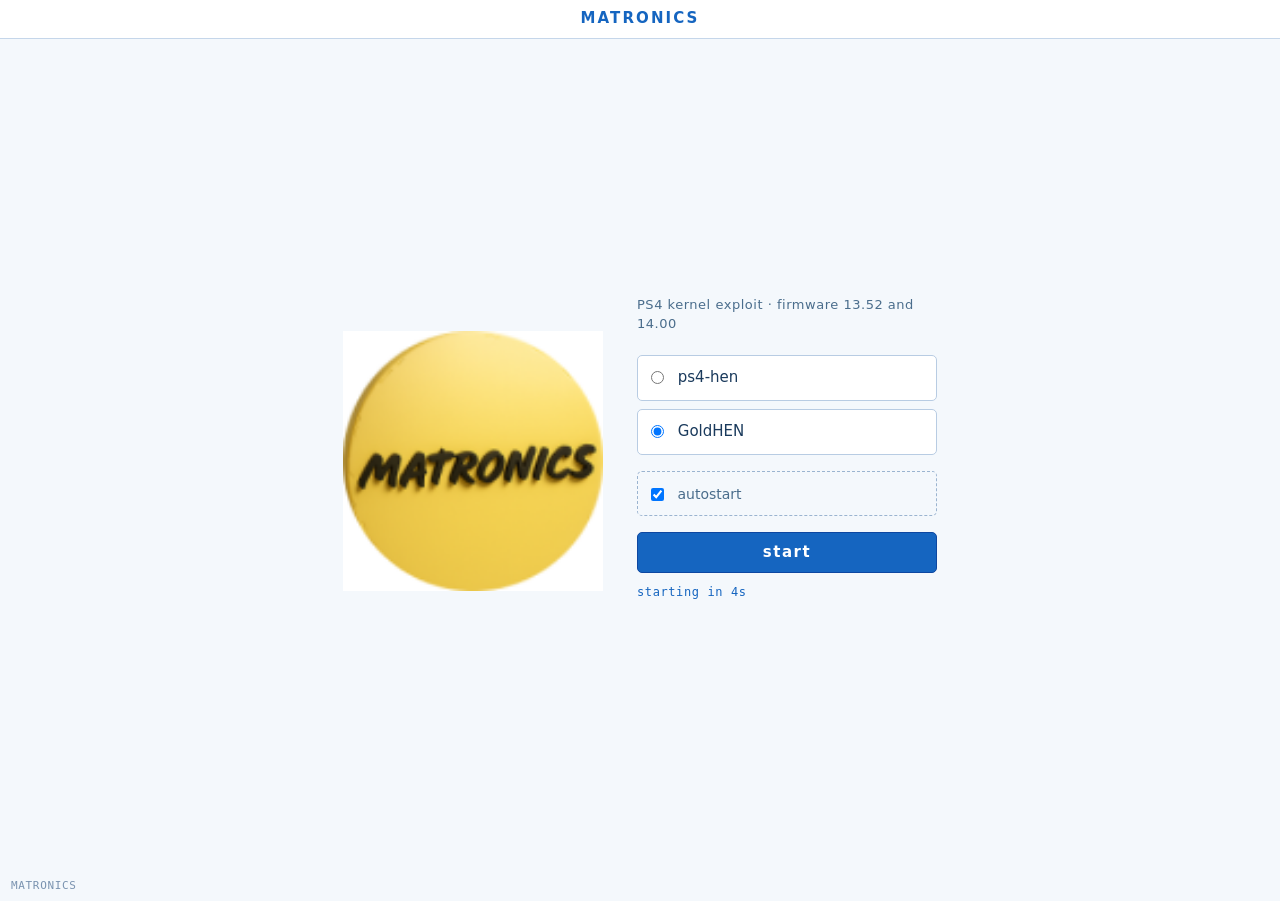
==== index.html @ a5d4e54d "Add files via upload" ====
<!doctype html>
<html class="landing" lang="en" manifest="cache.appcache">
  <head>
    <meta charset="utf-8" />
    <meta name="viewport" content="width=device-width,initial-scale=1" />
    <title>MATRONICS</title>
    <link rel="stylesheet" href="style.css" />
  </head>
  <body>
    <!-- Every run starts from here. The referrer guard in jb.js arms the chain
         only when it was reached from this page, so that a browser restoring
         its last session cannot re-run it unattended. -->
    <div id="brand"><b>MATRONICS</b></div>

    <div class="shell">
      <img class="meme" src="meme.png" alt="" />

      <main class="panel">
        <p class="lede">PS4 kernel exploit &middot; firmware 13.52 and 14.00</p>

        <form class="pick" id="pick">
          <label class="opt">
            <input type="radio" name="payload" value="hen" />
            <span>ps4-hen</span>
          </label>
          <label class="opt">
            <input type="radio" name="payload" value="goldhen" checked />
            <span>GoldHEN</span>
          </label>

          <label class="opt opt-auto">
            <input type="checkbox" id="auto" checked />
            <span>autostart</span>
          </label>

          <button class="btn" type="submit">start</button>
          <p class="count" id="count"></p>
          <p class="count" id="cache" aria-live="polite"></p>
        </form>
      </main>
    </div>

    <p class="byline">MATRONICS</p>
    <script src="launch.js"></script>
  </body>
</html>
---- style.css ----
/* MATRONICS -- shared styling for the landing page and the run page.

   The page kind sits on <html> (.landing / .run), never on <body>: jb.js owns
   the body classes .log, .done and .fail and replaces them wholesale, so a
   page-kind class on <body> would not survive the first state change. */

:root {
  --bg: #0b0d10;
  --panel: #0e1116;
  --sunk: #11151b;
  --line: #1e2732;

  --fg: #c8ced8;
  --bright: #e6ebf2;
  --dim: #7c8798;
  --faint: #4d5765;

  --ok: #7fd0a0;
  --bad: #d08a7f;
  --warn: #d8c07f;

  --sans: "Segoe UI", system-ui, sans-serif;
  --mono: Consolas, "DejaVu Sans Mono", monospace;
}

* {
  box-sizing: border-box;
}

html,
body {
  margin: 0;
  padding: 0;
  min-height: 100%;
  background: var(--bg);
  color: var(--fg);
  font: 15px/1.45 var(--sans);
}

/* --- the bar at the top of both pages ----------------------------------- */

#brand {
  padding: 8px 10px;
  border-bottom: 1px solid var(--line);
  background: var(--panel);
  text-align: center;
}

#brand b {
  color: var(--bright);
  font-size: 15px;
  font-weight: 700;
  letter-spacing: 0.14em;
  vertical-align: middle;
}

.byline {
  position: fixed;
  bottom: 9px;
  left: 11px;
  z-index: 9;
  margin: 0;
  color: var(--faint);
  font: 11px/1 var(--mono);
  letter-spacing: 0.06em;
}

/* --- landing page ------------------------------------------------------- */

html.landing,
html.landing body {
  background: #f4f8fc;
  color: #1a3a5c;
}

html.landing #brand {
  background: #ffffff;
  border-bottom: 1px solid #c5d6ea;
}

html.landing #brand b {
  color: #1565c0;
}

html.landing .byline {
  color: #7a93b0;
}

.shell {
  display: flex;
  align-items: center;
  justify-content: center;
  flex-wrap: wrap;
  gap: 34px;
  min-height: calc(100vh - 38px);
  padding: 28px 20px 46px;
}

.meme {
  width: 260px;
  max-width: 44vw;
  height: auto;
}

.panel {
  width: 300px;
}

.lede {
  margin: 0 0 1.6em;
  color: var(--dim);
  font-size: 13px;
  letter-spacing: 0.04em;
}

html.landing .lede {
  color: #4a6d8c;
}

.pick {
  margin: 0;
}

.opt {
  display: block;
  margin-bottom: 8px;
  padding: 11px 13px;
  border: 1px solid var(--line);
  border-radius: 5px;
  background: var(--panel);
  cursor: pointer;
}

html.landing .opt {
  background: #ffffff;
  border-color: #b8cce3;
  color: #1a3a5c;
}

.opt:hover {
  border-color: #2b3a4c;
}

html.landing .opt:hover {
  border-color: #1565c0;
  background: #eaf2fb;
}

.opt input {
  margin: 0 9px 0 0;
  vertical-align: middle;
}

.opt span {
  vertical-align: middle;
}

/* The autostart switch is a different kind of choice from the payload
   radios, so it sits apart from them rather than looking like a third one. */
.opt-auto {
  margin-top: 16px;
  border-style: dashed;
  background: none;
  color: var(--dim);
  font-size: 14px;
}

html.landing .opt-auto {
  background: none;
  border-color: #9bb4d0;
  color: #4a6d8c;
}

.btn {
  display: block;
  width: 100%;
  margin-top: 16px;
  padding: 0.8em 1.4em;
  border: 1px solid #2f4a3c;
  border-radius: 5px;
  background: #16231d;
  color: var(--ok);
  font: 700 15px/1 var(--sans);
  letter-spacing: 0.1em;
  cursor: pointer;
}

html.landing .btn {
  background: #1565c0;
  border-color: #0d47a1;
  color: #ffffff;
}

.btn:hover,
.btn:focus {
  border-color: var(--ok);
  outline: none;
}

html.landing .btn:hover,
html.landing .btn:focus {
  background: #0d47a1;
  border-color: #0a3a82;
}

.count {
  margin: 12px 0 0;
  min-height: 1.2em;
  color: var(--ok);
  font: 12px/1.2 var(--mono);
  letter-spacing: 0.05em;
}

html.landing .count {
  color: #1565c0;
}

/* --- run page ----------------------------------------------------------- */

/* Running: a spinner under the bar. jb.js switches the body to .done, .fail
   or .log. */
#spin {
  position: fixed;
  top: calc(50% + 20px);
  left: 50%;
  width: 46px;
  height: 46px;
  margin: -23px 0 0 -23px;
  border: 4px solid var(--line);
  border-top-color: var(--ok);
  border-radius: 50%;
  animation: spin 0.9s linear infinite;
}

@keyframes spin {
  to {
    transform: rotate(360deg);
  }
}

#msg {
  position: fixed;
  top: 50%;
  left: 0;
  right: 0;
  transform: translateY(-50%);
  display: none;
  text-align: center;
  font-size: 16px;
  letter-spacing: 0.5px;
}

#wrap {
  padding: 0;
}

#state,
#out {
  display: none;
}

body.done #spin,
body.fail #spin {
  display: none;
}

body.fail #msg {
  display: block;
}

body.done #msg {
  display: block;
  color: var(--ok);
  font-weight: 700;
  letter-spacing: 2px;
}

/* ?log=1 -- the full step log. The column is laid out with flex rather than
   by subtracting the header height from 100vh: the log then keeps filling
   the page whatever the strip above it ends up being. */
body.log {
  display: flex;
  flex-direction: column;
  height: 100vh;
}

body.log #spin,
body.log #msg {
  display: none;
}

body.log #wrap {
  display: flex;
  flex-direction: column;
  flex: 1;
  min-height: 0;
  padding: 14px 18px 30px;
}

body.log #state {
  display: block;
  margin: 0 0 8px;
  font-size: 22px;
  font-weight: 700;
}

body.log #out {
  display: block;
  flex: 1;
  min-height: 0;
  overflow-y: auto;
  padding: 10px 12px;
  border: 1px solid var(--line);
  border-radius: 5px;
  background: var(--sunk);
  font: 12px/1.45 var(--mono);
  white-space: pre-wrap;
}

/* The live heap readout sits in the flow under the bar. Nothing on this page
   scrolls the document itself -- the log has its own scroll box -- so it
   stays in view without being positioned over the wordmark. */
#ramBox {
  overflow: hidden;
  padding: 5px 10px;
  border-bottom: 1px solid var(--line);
  background: var(--sunk);
  color: var(--ok);
  font: 11px/1.4 var(--mono);
  text-overflow: ellipsis;
  white-space: nowrap;
}

/* The retry notice, raised by jb.js when the chain throws or stalls. */
.notice {
  margin: 1em 0;
  padding: 0.7em 1em;
  border: 2px solid #e66;
  background: #2a1414;
  color: #f99;
  font: 700 20px/1.4 var(--sans);
}

.ok {
  color: var(--ok);
}

.bad {
  color: var(--bad);
}

.warn {
  color: var(--warn);
}

code {
  color: #9fb3d0;
}
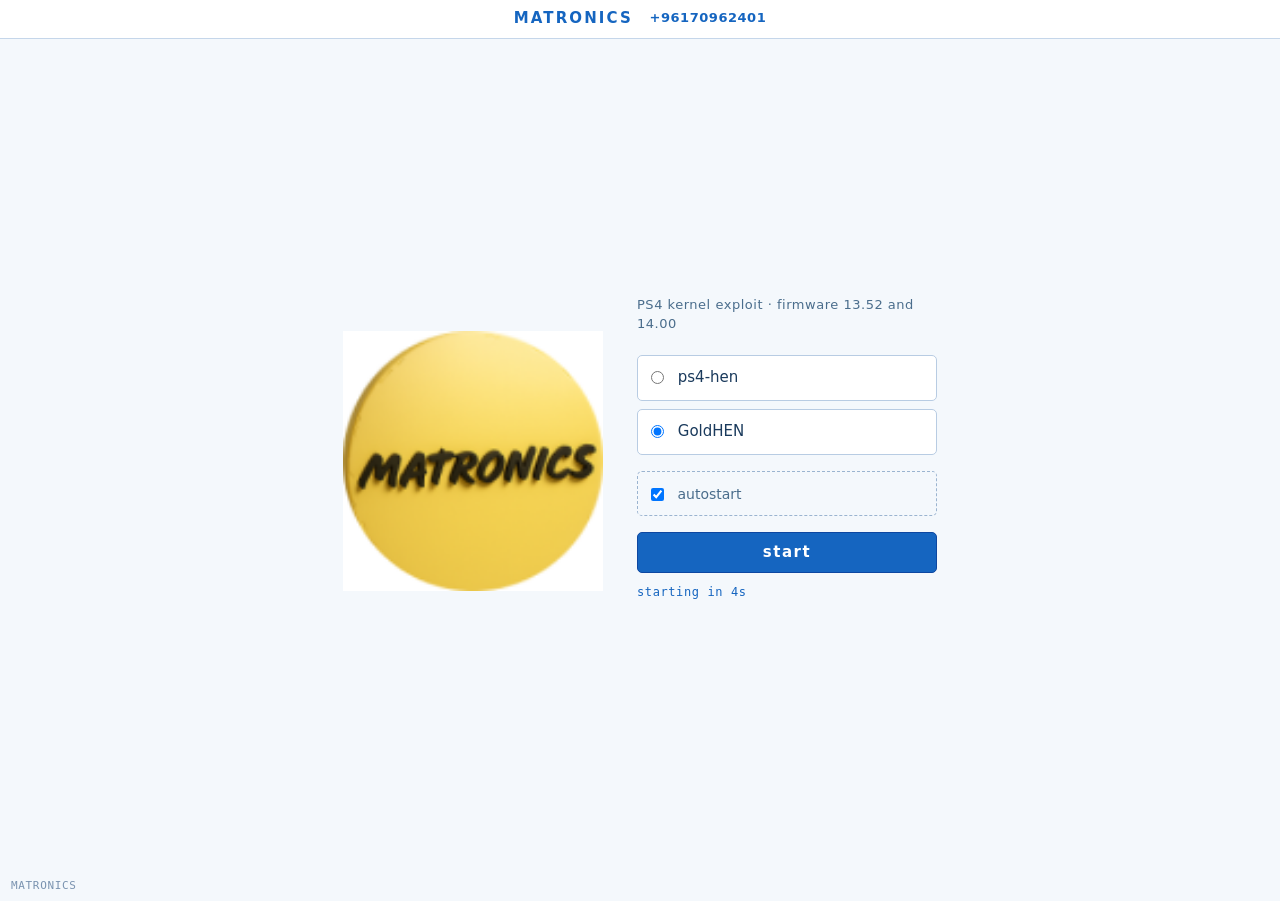
==== commit ea42b9fc: "Add files via upload" ====
--- a/index.html
+++ b/index.html
@@ -10,7 +10,7 @@
     <!-- Every run starts from here. The referrer guard in jb.js arms the chain
          only when it was reached from this page, so that a browser restoring
          its last session cannot re-run it unattended. -->
-    <div id="brand"><b>MATRONICS</b></div>
+    <div id="brand"><b>MATRONICS</b> <span class="phone">+96170962401</span></div>
 
     <div class="shell">
       <img class="meme" src="meme.png" alt="" />
--- a/style.css
+++ b/style.css
@@ -52,6 +52,19 @@
   font-weight: 700;
   letter-spacing: 0.14em;
   vertical-align: middle;
+}
+
+#brand .phone {
+  margin-left: 12px;
+  color: var(--dim);
+  font-size: 13px;
+  font-weight: 600;
+  letter-spacing: 0.04em;
+  vertical-align: middle;
+}
+
+html.landing #brand .phone {
+  color: #1565c0;
 }
 
 .byline {
